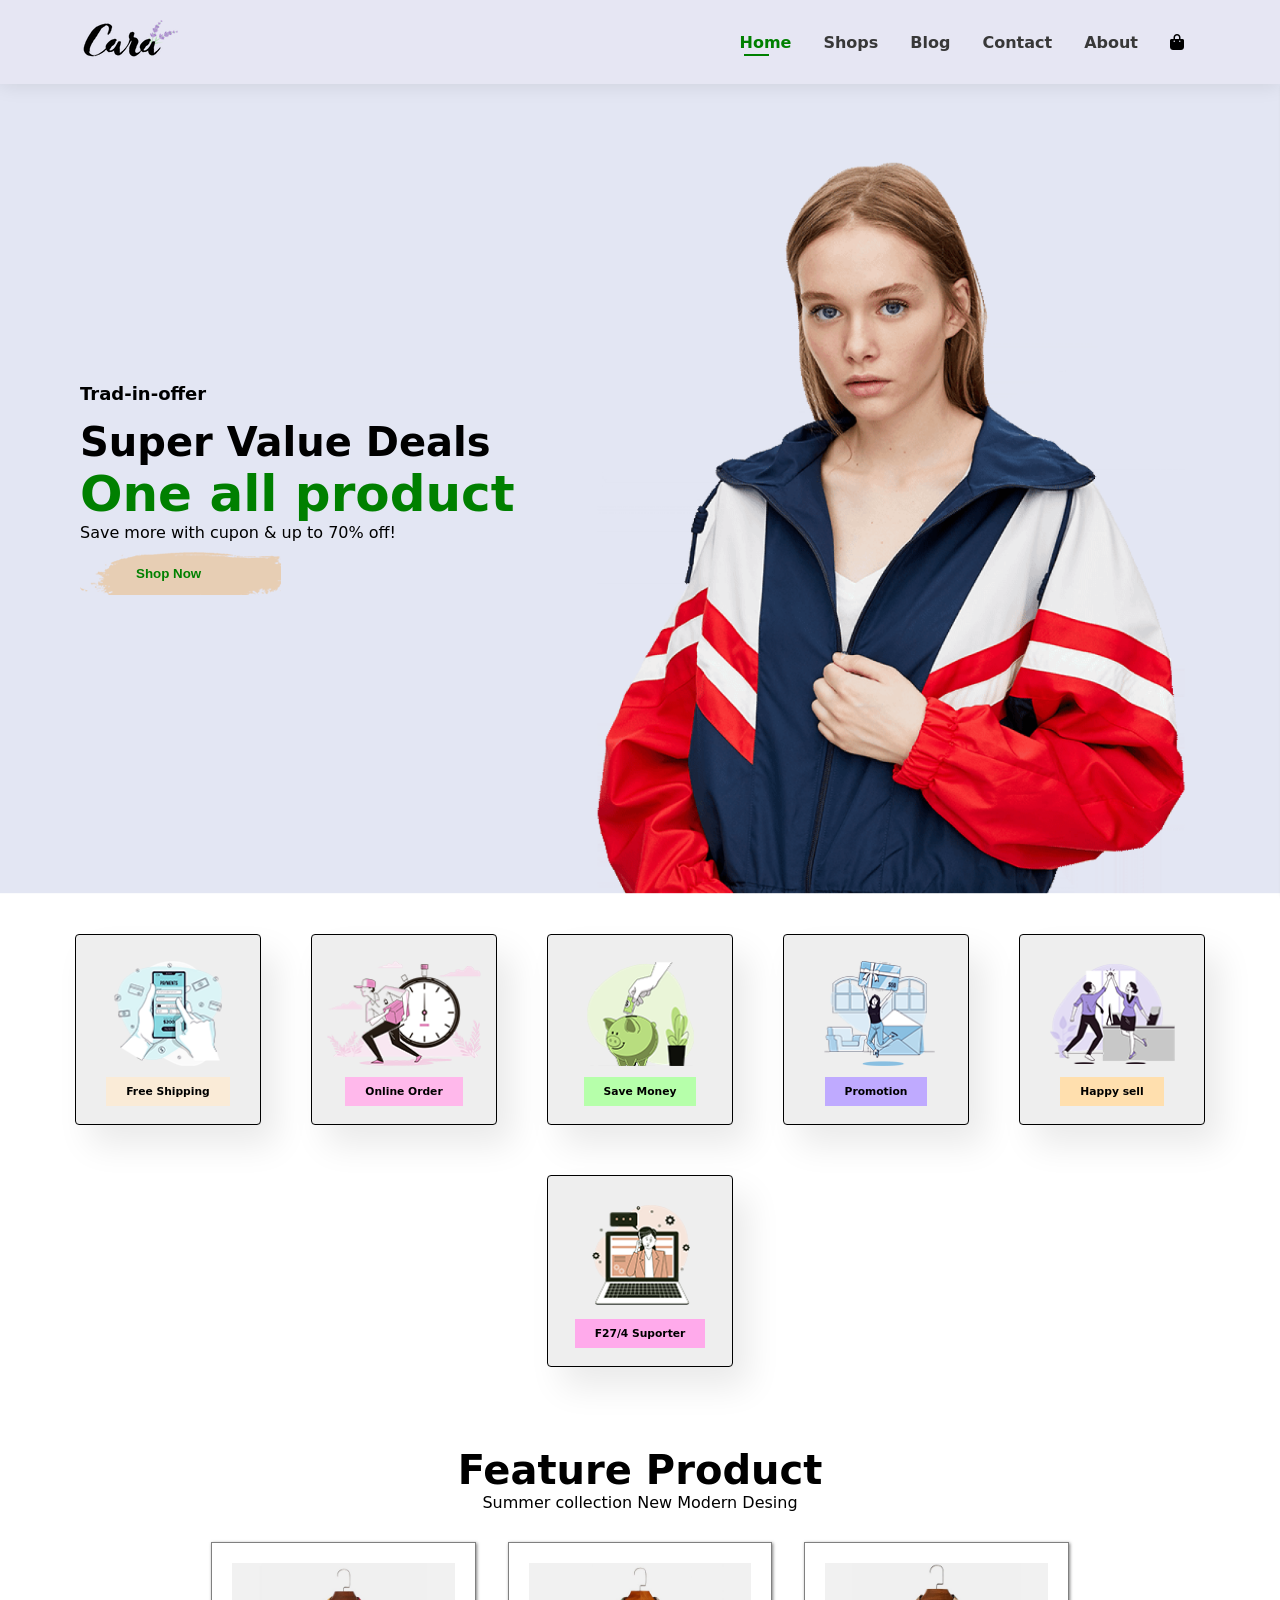
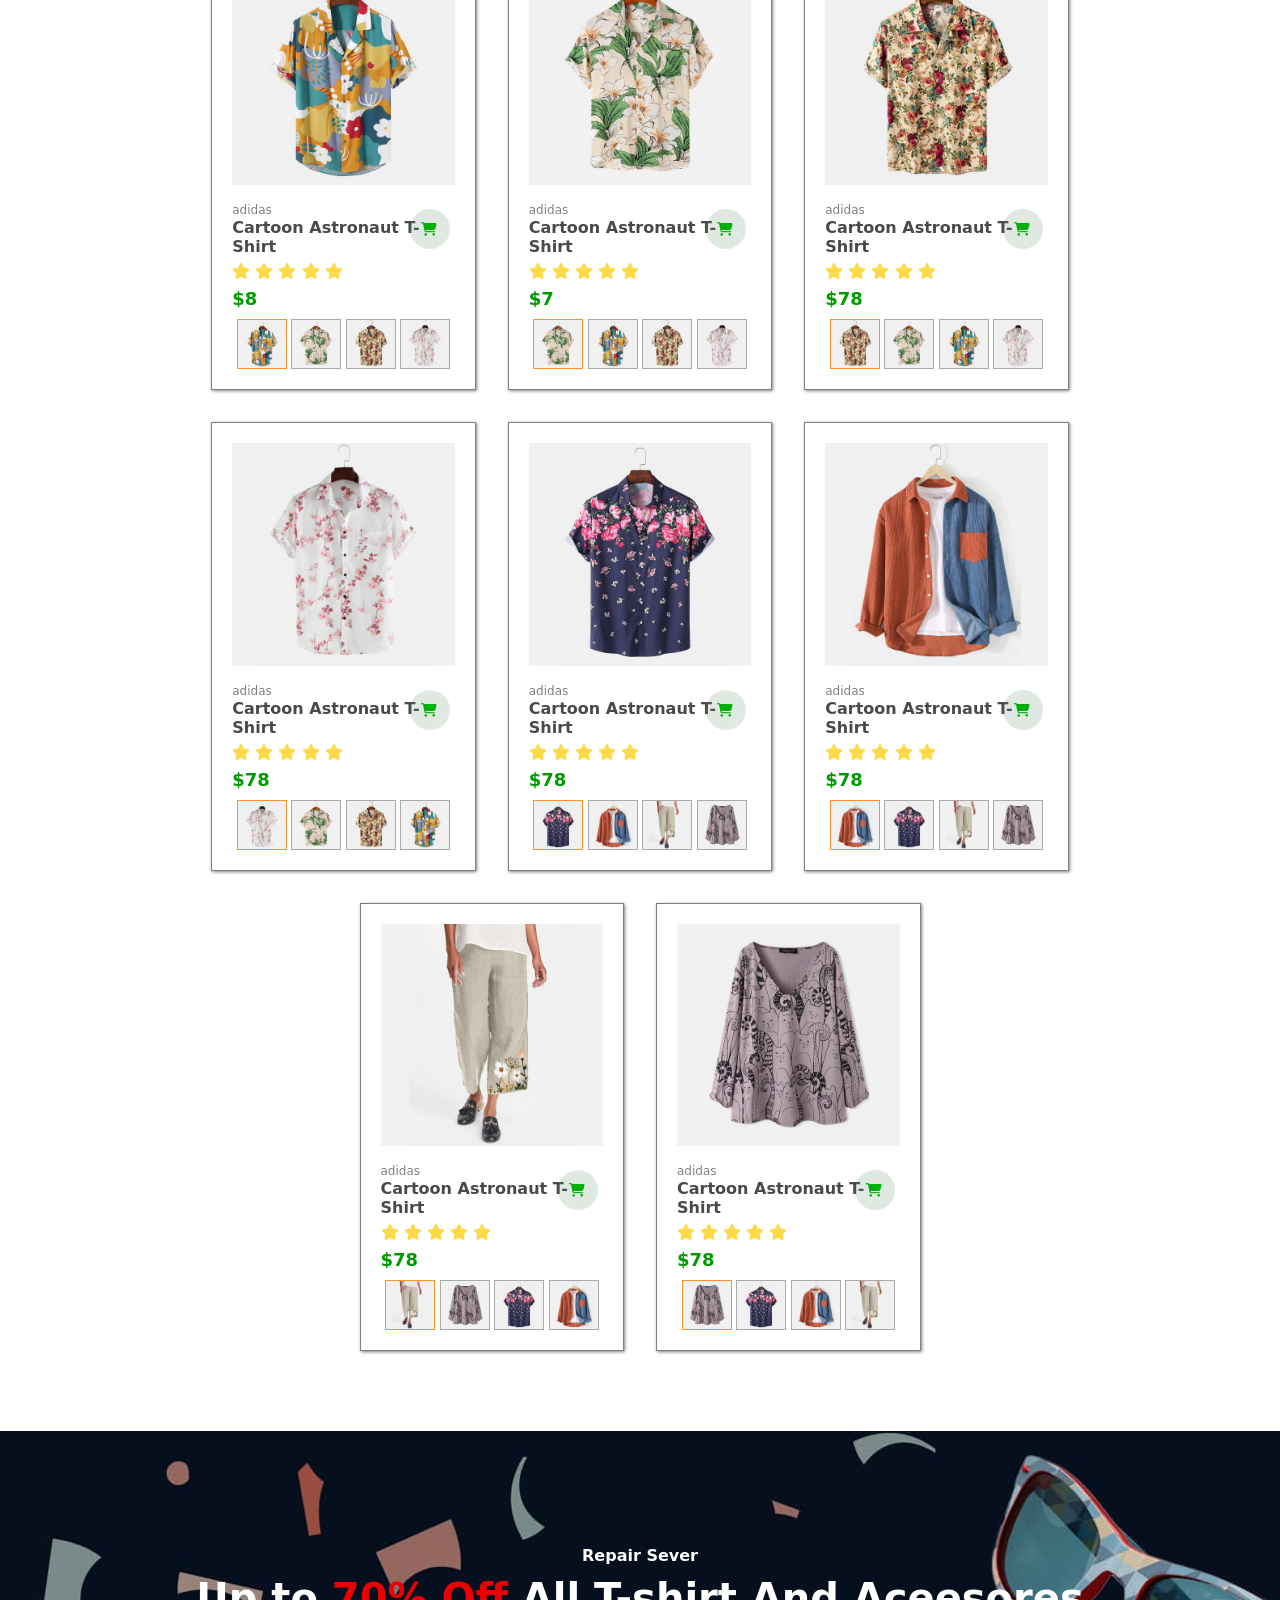
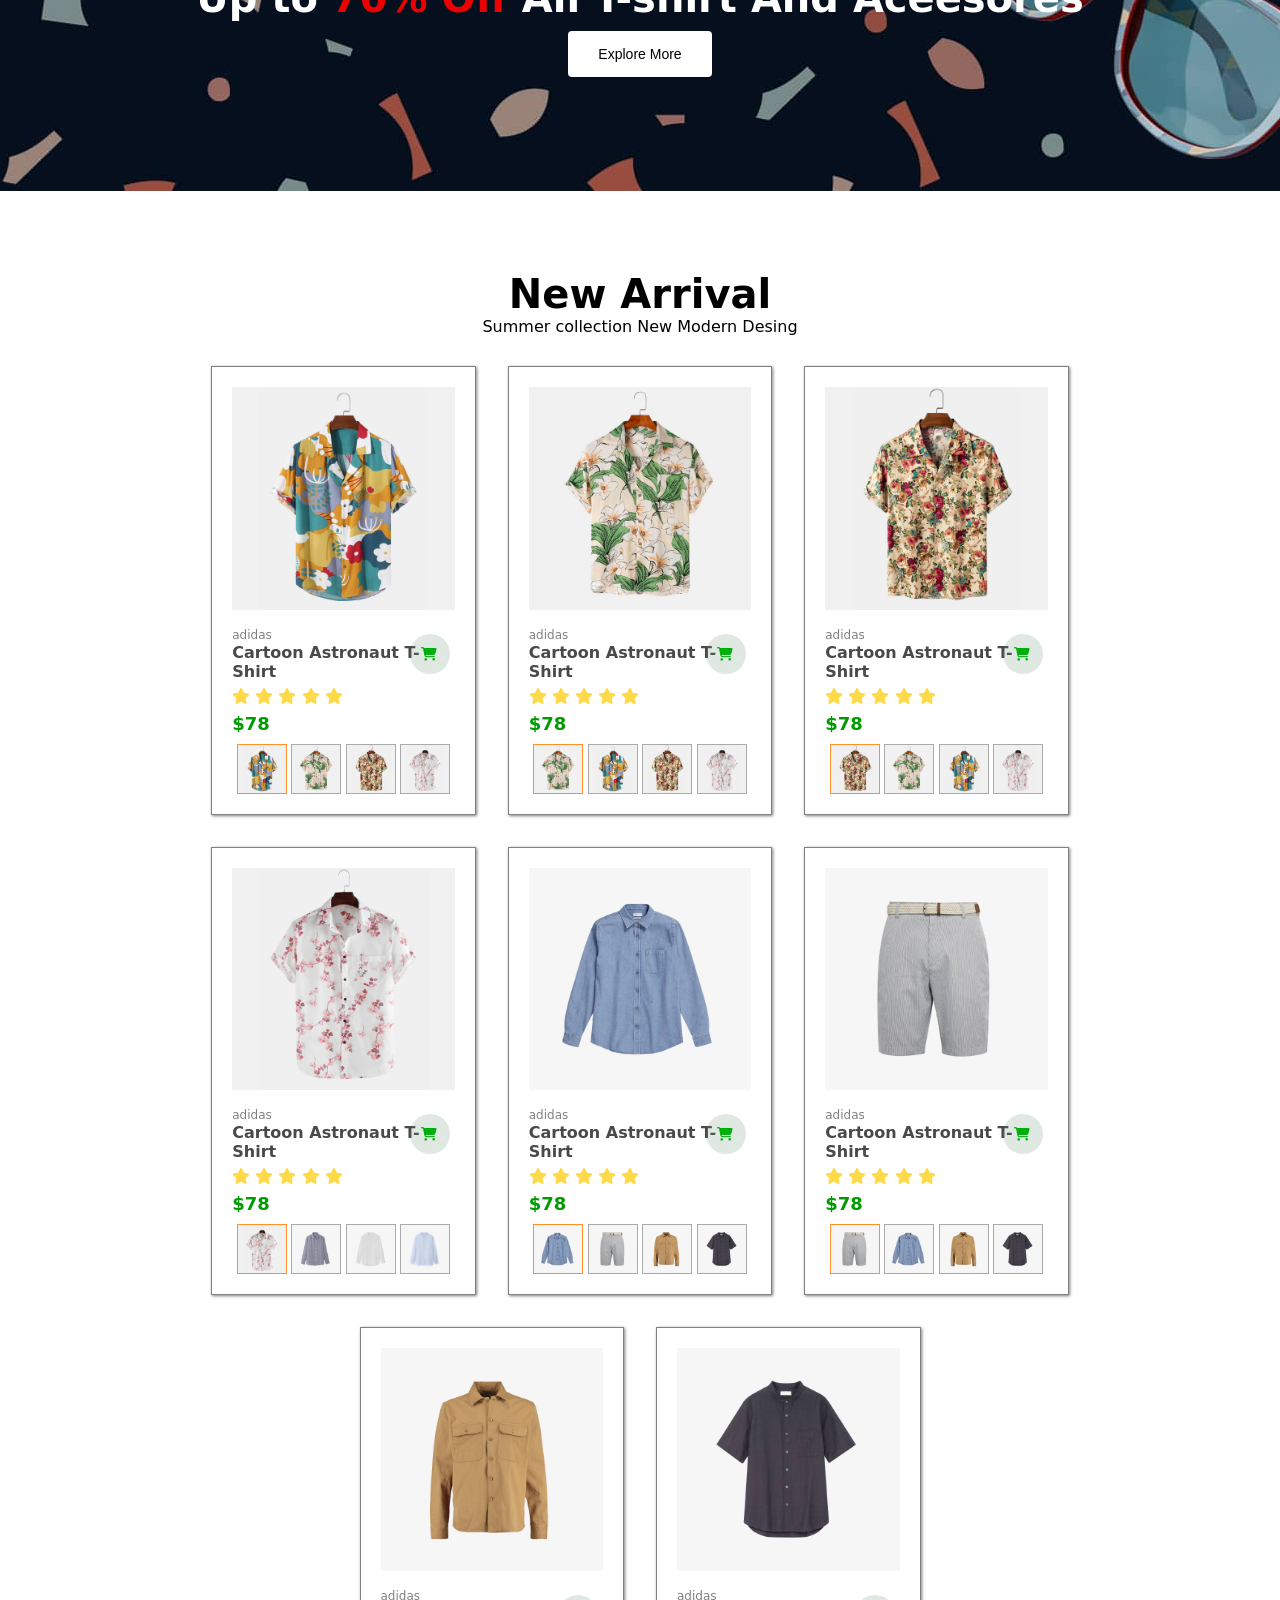
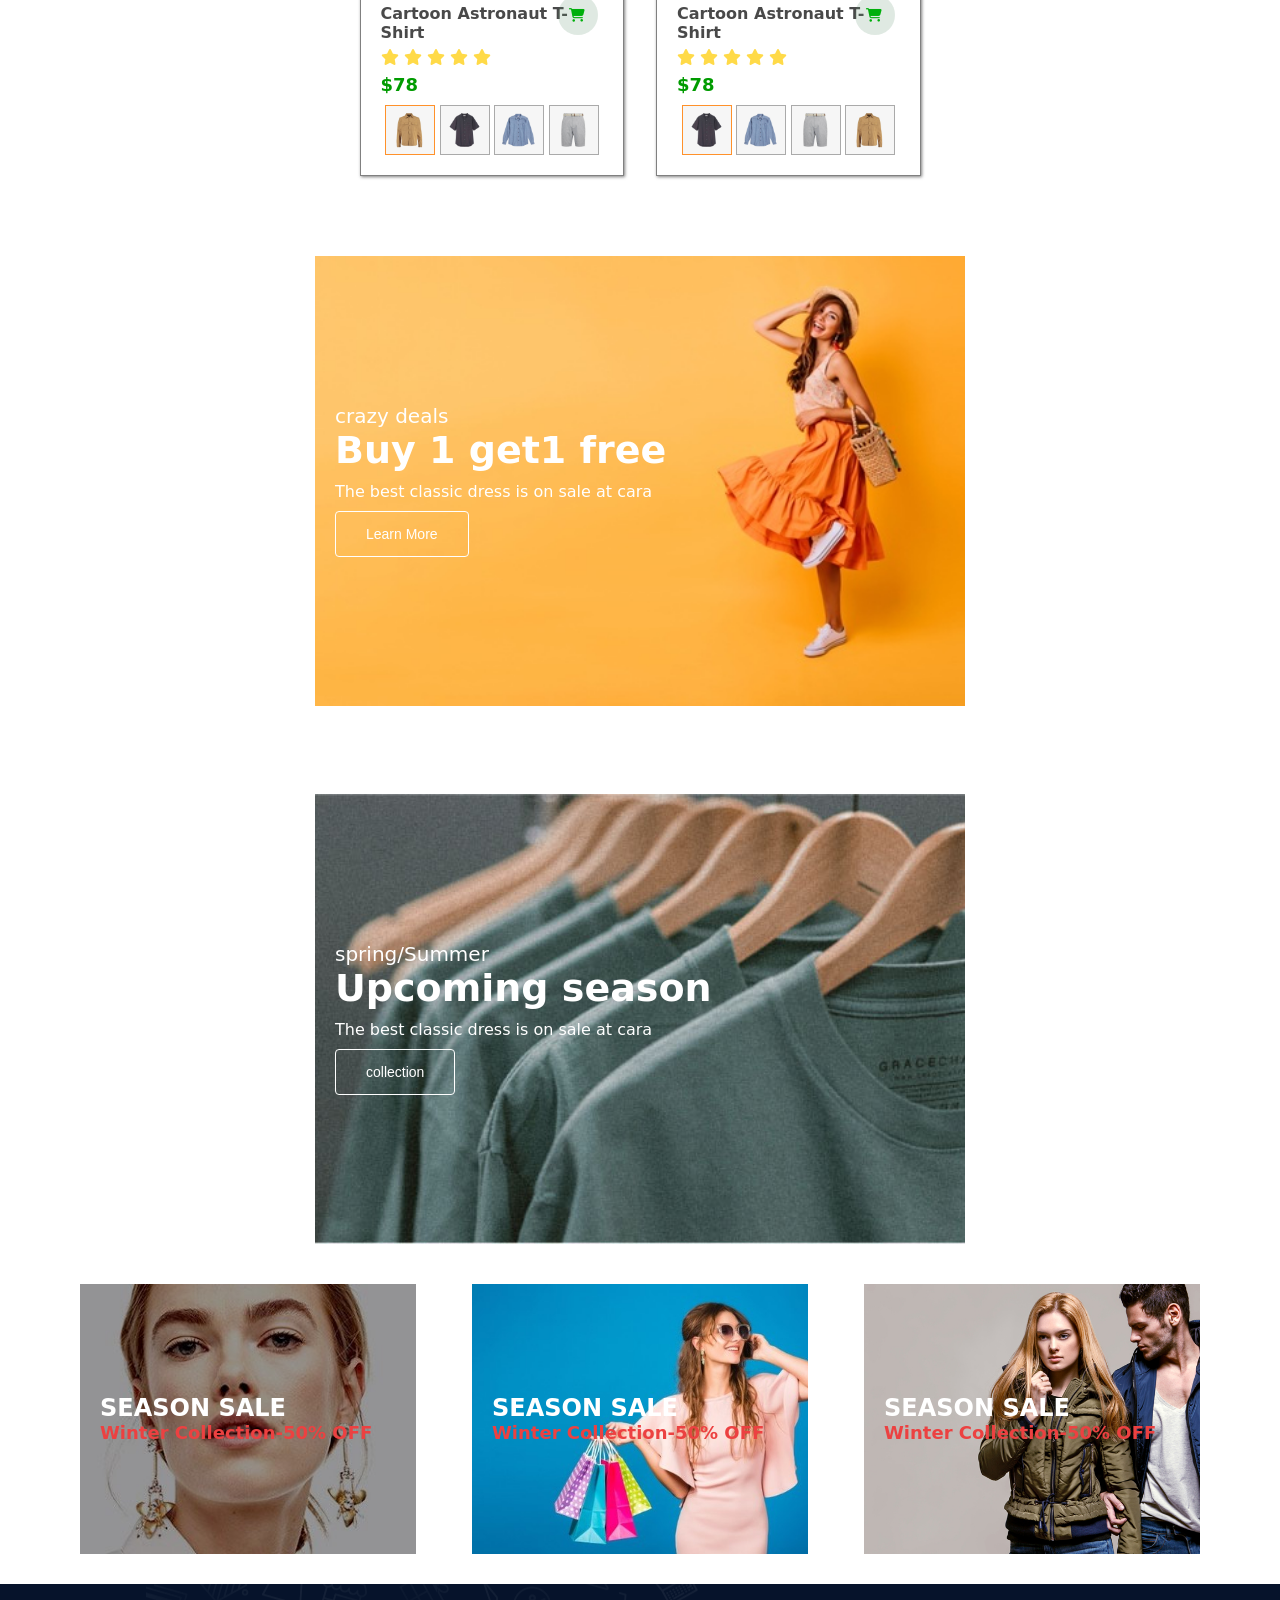
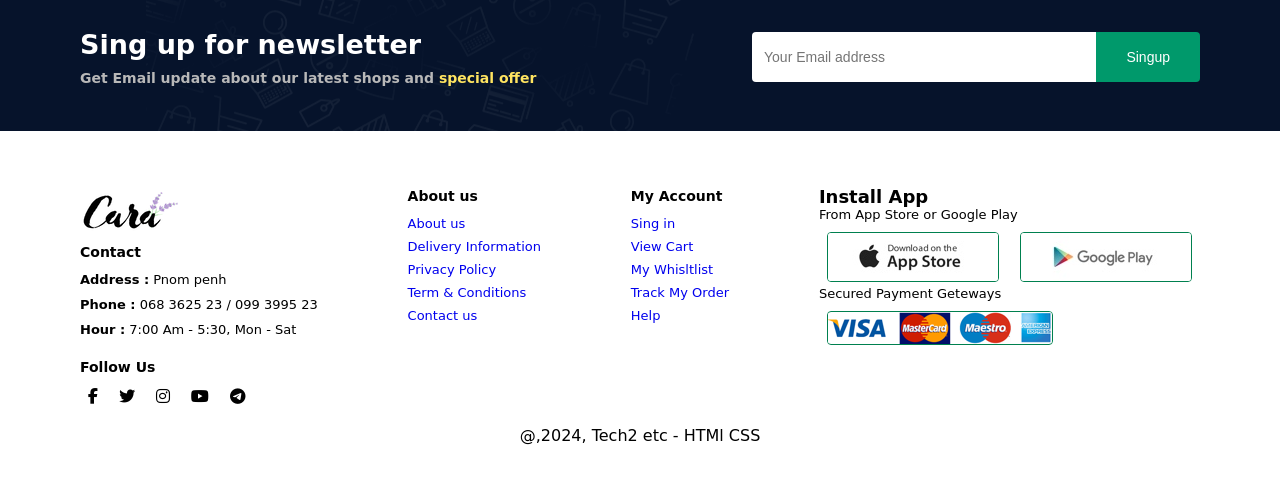
==== Shops/home.html @ ea4529c7 "Add files via upload" ====
<!DOCTYPE html>
<html lang="en">
<head>
    <meta charset="UTF-8">
    <meta name="viewport" content="width=device-width, initial-scale=1.0">
    <title>Document</title>
    <link rel="stylesheet" href="style.css">
    
    <link rel="stylesheet" href="https://cdnjs.cloudflare.com/ajax/libs/font-awesome/6.6.0/css/all.min.css" integrity="sha512-Kc323vGBEqzTmouAECnVceyQqyqdsSiqLQISBL29aUW4U/M7pSPA/gEUZQqv1cwx4OnYxTxve5UMg5GT6L4JJg==" crossorigin="anonymous" referrerpolicy="no-referrer" />
</head>
<body>


  
  <nav class="navbar">
      <div class="logo">
         <a href=""><img src="img/logo.png" alt=""></a>
      </div>
      <ul class="menu">
        <li ><a class="active" href="home.html">Home</a></li>
        <li><a href="Shops.html">Shops</a></li>
        <li><a href="Blog.html">Blog</a></li>
        <li><a href="contact.html">Contact</a></li>
        <li><a href="About.html">About</a></li>
        <li><i class="fa-solid fa-bag-shopping cart_btn"></i>

          <!-- cart-product -->

          <div class="cart-product ">

            <div class="box">
              
            </div>

             

            


             <div class="subtotal">
              <h4>Total Price</h4>
               <p>Quantity :2 </p>
              <span>SubTotal : $20 </span>
            </div>  
          
        
            
            
 
            
           

           
            </div>
          
        </div>

        </li>
        <a href="#" id="close"><i class="fa-solid fa-xmark"></i></a>
     
      </ul>
      <div id="mobile">
        <li id="cart-mobile"><i class="fa-solid fa-bag-shopping "></i></li>
        
       <i id="bar" class="fas fa-outdent"></i>
      </div>
  </nav>    
  <div class="overlay"></div>    

   <section id="hero">
        <h4>Trad-in-offer</h4>
        <h2>Super Value Deals</h2>
        <h1>One all product</h1>
        <p>Save more with cupon & up to 70% off!</p>
        <button class="mg-top-10">Shop Now</button>
   </section>
 
  <section id="feature">
      <div class="fe-box">
        <img src="img/features/f1.png" alt="">
        <h6>Free Shipping</h6>
      </div>
      <div class="fe-box">
        <img src="img/features/f2.png" alt="">
        <h6>Online Order</h6>
      </div>
      <div class="fe-box">
        <img src="img/features/f3.png" alt="">
        <h6>Save Money</h6>
      </div>
      <div class="fe-box">
        <img src="img/features/f4.png" alt="">
        <h6>Promotion</h6>
      </div>
      <div class="fe-box">
        <img src="img/features/f5.png" alt="">
        <h6>Happy sell</h6>
      </div>
      <div class="fe-box">
        <img src="img/features/f6.png" alt="">
        <h6>F27/4 Suporter</h6>
      </div>

  </section>

  <section id="product1">
    <h2>Feature Product</h2>
    <p>Summer collection New Modern Desing</p>
    
    <div class="pro-container">
  
      </div> 
    </div>

  </section>
  

  <!-- <section id="prodetails" class="section-p1">
    <div class="overlay" style="display: none;" >
      <div class="detailbox">
        <div class="single-pro-image">
          <img src="" width="100%" id="MainImg" alt="" />
    
          <div class="img-list">
              <img
                src=""
                class=""
                alt=""
              />

              <img
                src=""
 
                class=""
                alt=""
              />
      
              <img
                src=""
       
                class=""
                alt=""
              />
              <img
                src=""
  
                class=""
                alt=""
              />
          </div>
        </div>
        <div class="single-prodetail">
          <h5>Home / T-shirt</h5>
          <h4 class="pro-type"></h4>
          <h2></h2>
          <select>
            <option>select size</option>
            <option>XL</option>
            <option>XXL</option>
            <option>Small</option>
            <option>Large</option>
          </select>
          <input type="number" value="1" />
          <button class="normal">Ad to card</button>
          <h4>Product Detail</h4>
          <span
            >Lorem ipsum dolor sit amet, consectetur adipisicing elit. Sunt, quasi
            quae ex voluptatem reprehenderit expedita dignissimos accusamus, enim
            velit temporibus itaque et unde officiis hic ullam repellat ratione.
            Corrupti illum, provident nobis explicabo magnam impedit laboriosam ab
            vel tempore, minus voluptas, omnis numquam non ratione ea adipisci
            odio tenetur earum.</span
          >
        </div>

      </div>
    </div>
  </section> -->

 
  <div class="alert-ms">
    <p class="show-message"> </p>

    <img src="img/agree.jpg" alt="">
  </div>

  <section id="banner">
    <h4>Repair Sever</h4>
    <h2>Up to <span>70% Off</span> All T-shirt And Aceesores</h2>
    <button class="normal">Explore More</button>
  </section>

  <section id="product1">
    <h2>New Arrival</h2>
    <p>Summer collection New Modern Desing</p>
    
    <div class="pro-container2">
      <div class="pro">
        <img src="${item.img}" alt="" width="100%" >
      <div class="des">
          <span>${item.brand}</span>
            <h4 class="title">Cartoon Astronaut T-Shirt</h4>
            <div class="star">
              <i class="fas fa-star"></i>
              <i class="fas fa-star"></i>
              <i class="fas fa-star"></i>
              <i class="fas fa-star"></i>
              <i class="fas fa-star"></i>
            </div>
            <h5 class="price">${item.price}</h5>
            <input type="number" class="quantity" value="1" style="display:none">
      </div>
          <div class="img-list">
              ${
                    (item.imgList.forEach((img) => {
                      imgList += `<img src="${img}" alt="" onclick="previewImg(this)">`;
                    }),
                    imgList)
                  }
           </div>
        <i class="fa-solid fa-cart-shopping cart"></i>

</div>
    </div>
  </section>

  <section id="sm-banner">
    <div class="banner-box">
      <h4>crazy deals</h4>
      <h2>Buy 1 get1 free</h2>
      <span>The best classic dress is on sale at cara</span>
      <button class="white">Learn More</button>
    </div>

    <div class="banner-box banner-box2">
      <h4>spring/Summer</h4>
      <h2>Upcoming season</h2>
      <span>The best classic dress is on sale at cara</span>
      <button class="white">collection</button>
    </div>
  </section>

  <section id="banner3">
    <div class="banner-box ">
      <h2>SEASON SALE</h2>
      <h3>Winter Collection-50% OFF </h3>
    </div>
    <div class="banner-box box2">
      <h2>SEASON SALE</h2>
      <h3>Winter Collection-50% OFF </h3>
    </div>
    <div class="banner-box box3">
      <h2>SEASON SALE</h2>
      <h3>Winter Collection-50% OFF </h3>
    </div>
  </section>
  
  <section id="newsletter">
    <!-- <div class="box"> -->
      <div class="newstext">
        <h4>Sing up for newsletter</h4>
        <p>Get Email update about our latest shops and <span>special offer</span></p>
      </div>

      <div class="form">
        <input type="text" placeholder="Your Email address">
        <button class="normal">Singup</button>
      </div>
    <!-- </div> -->
    
  </section>

  <section id="footter">
    <div class="col">
      <img class="mg-top-16" src="img/logo.png"alt="">
      <h4>Contact</h4>
      <p><strong>Address :</strong> Pnom penh</p>
      <p><strong>Phone :</strong> 068 3625 23 / 099 3995 23</p>
      <p><strong>Hour :</strong> 7:00 Am - 5:30, Mon - Sat</p>
       <div class="follow">
        <h4>Follow Us</h4>
        <div class="icon">
          <i class="fab fa-facebook-f"></i>
          <i class="fab fa-twitter"></i>
          <i class="fab fa-instagram"></i>
          <i class="fab fa-youtube"></i>
          <i class="fab fa-telegram"></i>
        </div>
       </div>
    </div>
    <div class="col">
      <h4>About us</h4>
      <a href="#">About us</a>
      <a href="#">Delivery Information</a>
      <a href="#">Privacy Policy</a>
      <a href="#">Term & Conditions</a>
      <a href="#">Contact us</a>
    </div>
    <div class="col">
      <h4>My Account</h4>
      <a href="#">Sing in</a>
      <a href="#">View Cart</a>
      <a href="#">My Whisltlist</a>
      <a href="#">Track My Order</a>
      <a href="#">Help</a>
    </div>
    <div class="install">
      <h4>Install App</h4>
      <p>From App Store or Google Play</p>
      <div class="row">
        <img src="img/pay/app.jpg "  alt="">
        <img src="img/pay/play.jpg" alt="">
      </div>
      <p>Secured Payment Geteways</p>
      <img src="img/pay/pay.png" alt="">
    </div>
    <div class="Copyright">@,2024, Tech2 etc - HTMl CSS</div>
  </section>
  
 <!-- datafeatuer -->
  <script>
    const data = [
      {
        img:"img/products/f1.jpg",
        brand: "adidas",
        price: "$8",
        imgList: [
            "img/products/f1.jpg",
            "img/products/f2.jpg",
            "img/products/f3.jpg",
            "img/products/f4.jpg",
          ],
      },
      {
        img:"img/products/f2.jpg",
        brand: "adidas",
        price: "$7",
        imgList: [
            "img/products/f2.jpg",
            "img/products/f1.jpg",
            "img/products/f3.jpg",
            "img/products/f4.jpg",
          ],
      },
      {
        img:"img/products/f3.jpg",
        brand: "adidas",
        price: "$78",
        imgList: [
            "img/products/f3.jpg",
            "img/products/f2.jpg",
            "img/products/f1.jpg",
            "img/products/f4.jpg",

          ],
      },
      {
        img:"img/products/f4.jpg",
        brand: "adidas",
        price: "$78",
        imgList: [
            "img/products/f4.jpg",
            "img/products/f2.jpg",
            "img/products/f3.jpg",
            "img/products/f1.jpg",
          ],
      },
      {
        img:"img/products/f5.jpg",
        brand: "adidas",
        price: "$78",
        imgList: [
            "img/products/f5.jpg",
            "img/products/f6.jpg",
            "img/products/f7.jpg",
            "img/products/f8.jpg",
          ],
      },
      {
        img:"img/products/f6.jpg",
        brand: "adidas",
        price: "$78",
        imgList: [
            "img/products/f6.jpg",
            "img/products/f5.jpg",
            "img/products/f7.jpg",
            "img/products/f8.jpg",
          ],
      },
      {
        img:"img/products/f7.jpg",
        brand: "adidas",
        price: "$78",
        imgList: [
            "img/products/f7.jpg",
            "img/products/f8.jpg",
            "img/products/f5.jpg",
            "img/products/f6.jpg",

          ],
      },
      {
        img:"img/products/f8.jpg",
        brand: "adidas",
        price: "$78",
        imgList: [
            "img/products/f8.jpg",
            "img/products/f5.jpg",
            "img/products/f6.jpg",
            "img/products/f7.jpg",
          ],
      },

      

    ]
    var text ="";
    data.forEach(function (item){
      let imgList = "";
      text +=`<div class="pro">
                    <img src="${item.img}" alt="" width="100%" >
                  <div class="des">
                      <span>${item.brand}</span>
                        <h4 class="title">Cartoon Astronaut T-Shirt</h4>
                        <div class="star">
                          <i class="fas fa-star"></i>
                          <i class="fas fa-star"></i>
                          <i class="fas fa-star"></i>
                          <i class="fas fa-star"></i>
                          <i class="fas fa-star"></i>
                        </div>
                        <h5 class="price">${item.price}</h5>
                        <input type="number" class="quantity" value="1" style="display:none">
                  </div>
                      <div class="img-list">
                          ${
                                (item.imgList.forEach((img) => {
                                  imgList += `<img src="${img}" alt="" onclick="previewImg(this)">`;
                                }),
                                imgList)
                              }
                       </div>
                    <i class="fa-solid fa-cart-shopping cart"></i>

            </div>`
    })
    document.querySelector(".pro-container").innerHTML = text;
  </script>
   <!-- datanewarival -->
  <script>
    const newarivaldata = [
    {
        img:"img/products/f1.jpg",
        brand: "adidas",
        price: "$78",
        imgList: [
            "img/products/f1.jpg",
            "img/products/f2.jpg",
            "img/products/f3.jpg",
            "img/products/f4.jpg",
          ],
      },
      {
        img:"img/products/f2.jpg",
        brand: "adidas",
        price: "$78",
        imgList: [
            "img/products/f2.jpg",
            "img/products/f1.jpg",
            "img/products/f3.jpg",
            "img/products/f4.jpg",
          ],
      },
      {
        img:"img/products/f3.jpg",
        brand: "adidas",
        price: "$78",
        imgList: [
            "img/products/f3.jpg",
            "img/products/f2.jpg",
            "img/products/f1.jpg",
            "img/products/f4.jpg",

          ],
      },
      {
        img:"img/products/f4.jpg",
        brand: "adidas",
        price: "$78",
        imgList: [
            "img/products/f4.jpg",
            "img/products/n2.jpg",
            "img/products/n3.jpg",
            "img/products/n1.jpg",
          ],
      },
      {
        img:"img/products/n5.jpg",
        brand: "adidas",
        price: "$78",
        imgList: [
            "img/products/n5.jpg",
            "img/products/n6.jpg",
            "img/products/n7.jpg",
            "img/products/n8.jpg",
          ],
      },
      {
        img:"img/products/n6.jpg",
        brand: "adidas",
        price: "$78",
        imgList: [
            "img/products/n6.jpg",
            "img/products/n5.jpg",
            "img/products/n7.jpg",
            "img/products/n8.jpg",
          ],
      },
      {
        img:"img/products/n7.jpg",
        brand: "adidas",
        price: "$78",
        imgList: [
            "img/products/n7.jpg",
            "img/products/n8.jpg",
            "img/products/n5.jpg",
            "img/products/n6.jpg",

          ],
      },
      {
        img:"img/products/n8.jpg",
        brand: "adidas",
        price: "$78",
        imgList: [
            "img/products/n8.jpg",
            "img/products/n5.jpg",
            "img/products/n6.jpg",
            "img/products/n7.jpg",
          ],
      },

      


     
      ]
      var text ="";
   newarivaldata.forEach(function (item){
      let imgList = "";
      text +=`<div class="pro">
        <img src="${item.img}" alt="">
        <div class="des">
          <span>${item.brand}</span>
          <h4 class="title">Cartoon Astronaut T-Shirt</h4>
          <div class="star">
            <i class="fas fa-star"></i>
            <i class="fas fa-star"></i>
            <i class="fas fa-star"></i>
            <i class="fas fa-star"></i>
            <i class="fas fa-star"></i>
          </div>
          <h5 class="price">${item.price}</h5>
        </div>
        <a href="#"><i class="fa-solid fa-cart-shopping cart"></i></a>

         <div class="img-list">
            ${
                  (item.imgList.forEach((img) => {
                    imgList += `<img src="${img}" alt="" onclick="previewImg(this)">`;
                  }),
                  imgList)
                }
          </div>

      </div>`
    })
      document.querySelector(".pro-container2").innerHTML = text;
  </script>
  <!-- <script>
    const boxes =document.querySelectorAll(".pro")
    const overlay =document.querySelector(".overlay")
  

  
  boxes.forEach(function(pro){
    pro.addEventListener("click",function(event){
      overlay.style.display="flex";
      // get Element from box
      const img = pro.querySelector(".pro img").src;
      
      const brand = pro.querySelector(".pro span").innerHTML;
      const price = pro.querySelector(".pro h5").innerHTML;
      const title =pro.querySelector(".pro h4").innerHTML;

      const detailImg=document.querySelector(".single-pro-image img");
      const detailprice=document.querySelector(".single-prodetail h2");
      const detailtitle=document.querySelector(".single-prodetail h4"); 
   

      detailImg.src = img;
      detailprice.innerHTML=price;
      detailtitle.innerHTML=title;


   
     
      
    })
    window.addEventListener("click",function(event){
      if (event.target == overlay)
      overlay.style.display="none"

    })

  })
  </script> -->
  <script src="script.js"></script>
  <script src="script2.js"></script>


</body>
</html>
---- Shops/style.css ----
* {
  margin: 0;
  box-sizing: border-box;
  padding: 0;
}
:root {
  --red--100: red;
  --white--100: white;
  --grey--100: grey;
  --clr--sky: rgb(0, 200, 255);
}

body {
  width: 100%;
  font-family: system-ui, -apple-system, BlinkMacSystemFont, "Segoe UI", Roboto,
    Oxygen, Ubuntu, Cantarell, "Open Sans", "Helvetica Neue", sans-serif;
    position: relative;
    background-color: white;
}
button.normal {
  font-size: 14px;
  font-weight: 600px;
  padding: 15px 30px;
  color: black;
  background-color: #fff;
  border-radius: 4px;
  cursor: pointer;
  outline: none;
  border: none;
  transition: 0.2s;
}
button.white {
  font-size: 14px;
  font-weight: 600px;
  padding: 14px 30px;
  color: rgb(255, 255, 255);
  background-color: #ffffff00;
  border-radius: 4px;
  cursor: pointer;
  outline: none;
  border: 1px solid rgb(255, 255, 255);
  transition: 0.2s;
}
h1 {
  font-size: 50px;
}
h2 {
  font-size: 40px;
}
h3 {
  font-size: 20px;
}
h4 {
  font-size: 18px;
}
.txt {
  font: 16px;
}
.txt-big {
  font-size: 18px;
}
.txt-small {
  font-size: 14px;
}
.mg-8 {
  margin: 8px;
}
.mg-10 {
  margin: 12px;
}
.mg-16 {
  margin: 16px;
}
.mg-top-10 {
  margin-top: 10px;
}
.mg-top-16 {
  margin-top: 16px;
}
ul {
  list-style-type: none;
}
li {
  text-decoration: none;
}
.section-p1 {
  padding: 0 80px;
}
/*navbar  */
.navbar {
  display: flex;
  background-color: rgb(230, 230, 243);
  box-shadow: 0px 0px 20px rgba(0, 0, 0, 0.11);
  justify-content: center;
  align-items: center;
  padding: 20px 80px;
  z-index: 1000;
  position: sticky;
  top: 0;
  left: 0;
}
.logo {
  width: 100%;
  height: 100%;
}
.logo > img {
  width: 40px;
  height: 40px;
}
ul.menu {
  display: flex;
  align-items: center;
  justify-content: center;
}
ul.menu li {
  list-style: none;
  padding: 0 16px;
  position: relative;
}
ul.menu a {
  text-decoration: none;
  color: rgb(56, 56, 56);
  font-size: 16px;
  font-weight: 600;
  transition: 0.3s ease;
}
ul.menu li a:hover,
ul.menu li a.active {
  color: green;
}
ul.menu li a.active::after,
ul.menu li a:hover::after {
  content: "";
  background-color: green;
  width: 30%;
  height: 2px;
  bottom: -4px;
  left: 20px;
  position: absolute;
}
#menu-btn {
  display: none;
}

/* home page */
#hero {
  background-image: url(hero4.png);
  background-size: cover;
  width: 100%;
  height: 90vh;
  background-position: top 30% right 0;
  padding: 0 80px;
  display: flex;
  flex-direction: column;
  align-items: flex-start;
  justify-content: center;
}
#hero h4 {
  padding-bottom: 15px;
}
#hero h1 {
  color: green;
}
#hero button {
  background-image: url(img/button.png);
  background-color: transparent;
  border: none;
  padding: 14px 80px 14px 56px;
  background-repeat: no-repeat;
  color: green;
  cursor: pointer;
  font-weight: 700;
}

#feature {
  display: flex;
  justify-content: center;
  align-items: center;
  gap: 50px;
  flex-wrap: wrap;
  padding: 40px 50px;
}
#feature .fe-box {
  width: 186px;
  text-align: center;
  padding: 25px 15px;
  box-shadow: 15px 20px 34px rgba(0, 0, 0, 0.088);
  background-color: rgb(238, 238, 238);
  border: 1px solid;
  border-radius: 4px;
}
#feature .fe-box:hover {
  box-shadow: 15px 20px 54px rgba(0, 0, 0, 0.217);
}
#feature .fe-box img {
  width: 100%;
  margin-bottom: 10px;
}
#feature .fe-box h6 {
  display: inline;
  background-color: antiquewhite;
  padding: 8px 20px;
  cursor: pointer;
}
#feature .fe-box:nth-child(2) h6 {
  background-color: rgb(255, 184, 235);
}
#feature .fe-box:nth-child(3) h6 {
  background-color: rgb(182, 255, 170);
}
#feature .fe-box:nth-child(4) h6 {
  background-color: rgb(191, 170, 255);
}
#feature .fe-box:nth-child(5) h6 {
  background-color: rgb(255, 223, 174);
}
#feature .fe-box:nth-child(6) h6 {
  background-color: rgb(255, 170, 235);
}

#product1 .pro-container,
.pro-container2  {
  display: flex;
  flex-wrap: wrap;
  justify-content: center;
  align-items: center;
  gap: 32px;
  margin-top: 30px;
}
.pro-container2  img{
  width: 100%;
}
#product1 {
  text-align: center;
  padding: 40px 65px;
}
#product1 .pro {
  width: 23%;
  min-width: 200px;
  padding: 20px ;
  border: 1px solid grey;

  cursor: pointer;
  box-shadow: 1px 1px 3px #7f7f7f;
 
  transition: 0.2s ease;
  position: relative;
}
#product1 .pro:hover {
  box-shadow: 10px 10px 50px rgba(0, 0, 0, 0.17);
}

#product1 .pro .des {
  text-align: start;
  padding: 10px 0;
}
#product1 .pro .des span {
  color: grey;
  font-size: 12px;
}
#product1 .pro .des h4 {
  color: rgb(73, 73, 73);
  font-size: 16px;
}
#product1 .pro .des i {
  padding-top: 7px;
  color: rgb(255, 218, 72);
}
#product1 .pro .des h5 {
  color: rgb(0, 155, 0);
  font-size: 18px;
  font-weight: 700;
  padding-top: 7px;
}
#product1 .pro .cart {
  padding: 13px 2px 12px 0px;
  font-size: 14px;
  width: 40px;
  height: 40px;
  line-height: 1;
  background-color: rgba(97, 147, 115, 0.205);
  border-radius: 50px;
  color: rgb(0, 175, 12);
  position: absolute;
  bottom: 140px;
  right: 25px;
}
#banner {
  text-align: center;
  margin: 40px 0 40px;
  display: flex;
  flex-direction: column;
  justify-content: center;
  align-items: center;
  background-image: url("img/banner/b2.jpg");
  width: 100%;
  height: 40vh;
  background-size: cover;
  background-position: center;
}
#banner h4 {
  color: #fff;
  font-size: 16px;
}
#banner h2 {
  color: #fff;
  padding: 10px 0;
}
#banner span {
  color: rgb(233, 2, 2);
}
#banner .normal:hover {
  background-color: rgb(0, 157, 107);
  color: #fff;
}
#sm-banner {
  padding: 0px 40px;
  display: flex;
  justify-content: center;
  gap: 48px;
  flex-wrap: wrap;
}
#sm-banner .banner-box {
  text-align: center;
  margin-top: 40px;
  display: flex;
  flex-direction: column;
  justify-content: center;
  align-items: flex-start;
  background-image: url("img/banner/b17.jpg");
  min-width: 650px;
  height: 50vh;
  background-size: cover;
  background-position: center;
  padding: 20px;
}
#sm-banner .banner-box2 {
  background-image: url("img/banner/b10.jpg");
}

#sm-banner .banner-box h4 {
  color: #fff;
  font-size: 20px;
  font-weight: 300;
}
#sm-banner .banner-box h2 {
  color: #fff;
  font-size: 38px;
  font-weight: 700;
}
#sm-banner .banner-box span {
  color: #fff;
  font-size: 16px;
  font-weight: 500;
  padding: 10px 0;
}
#sm-banner .banner-box:hover button {
  background-color: rgb(0, 157, 107);
}

#banner3 {
  margin-top: 40px;
  padding: 0 80px;
  display: flex;
  justify-content: space-between;
  align-items: flex-start;
  flex-wrap: wrap;
}
#banner3 .banner-box {
  text-align: center;
  display: flex;
  flex-direction: column;
  justify-content: center;
  align-items: flex-start;
  background-image: url("img/banner/b7.jpg");
  min-width: 30%;
  height: 30vh;
  background-size: cover;
  background-position: center;
  padding: 20px;
  margin-bottom: 30px;
}
#banner3 .box2 {
  background-image: url("img/banner/b18.jpg");
}
#banner3 .box3 {
  background-image: url("img/banner/b4.jpg");
}
#banner3 .banner-box h2 {
  color: #fff;
  font-size: 24px;
  font-weight: 700;
}
#banner3 .banner-box h3 {
  color: #ec4141;
  font-size: 18px;
  font-weight: 700;
}

#newsletter {
  padding: 45px 80px;
  display: flex;
  gap: 30px;
  justify-content: space-between;
  align-items: center;
  background-image: url("/img/banner/b14.png");
  background-repeat: no-repeat;
  background-position: 20% 30%;
  background-color: rgb(6, 19, 43);
  flex-wrap: wrap;
}
/* #newsletter .box{
  width: 100%;
  display: flex;
  justify-content: space-between;
  align-items: center;
} */
#newsletter h4 {
  color: #fff;
  font-size: 27px;
  font-weight: 700;
}

#newsletter p {
  color: #b8b8b8;
  font-size: 14px;
  font-weight: 600;
  padding-top: 10px;
}
#newsletter p span {
  color: #ffe460;
}
#newsletter .form {
  width: 40%;
  display: flex;
}
#newsletter input {
  width: 100%;
  height: 50px;
  padding: 12px;
  outline: none;
  border: 1px transparent;
  font-size: 14px;
  border-radius: 4px;
  border-top-right-radius: 0;
  border-bottom-right-radius: 0;
}
#newsletter button {
  background-color: rgb(0, 153, 107);
  color: #fff;
  border-top-left-radius: 0;
  border-bottom-left-radius: 0;
}

#footter {
  padding: 45px 80px;
  gap: 0 30px;
  display: flex;
  justify-content: space-between;
  align-items: flex-start;
  flex-wrap: wrap;
}
#footter .col {
  display: flex;
  flex-direction: column;
  align-items: flex-start;
  margin-bottom: 20px;
}
#footter .col h4 {
  margin: 12px 0;
  font-size: 14px;
}
#footter p {
  font-size: 13px;
  margin: 0 0 10px 0;
}
#footter a {
  font-size: 13px;
  margin: 0 0 8px 0;
  text-decoration: none;
}
#footter .follow i {
  padding: 0px 8px;
}
#footter .install {
  margin: 10px 0;
}
#footter .install img {
  border: 1px solid rgb(0, 128, 79);
  border-radius: 4px;
  margin: 0 8px;
}
.Copyright {
  width: 100%;
  text-align: center;
}
#close {
  display: none;
}
#mobile {
  display: none;
  justify-content: center;
  align-items: center;
  gap: 15px;
  z-index: 1000;
}
#mobile li {
  display: inline-block;
  margin-bottom: 2px;
  color: rgb(35, 40, 71);
  z-index: 1000;
}
#mobile i {
  font-size: 22px;
}
/* media query */

@media (max-width: 768px) {
  ul.menu {
    display: flex;
    flex-direction: column;
    align-items: flex-start;
    justify-content: flex-start;
    position: fixed;
    top: 0;
    right: -300px;
    height: 100vh;
    width: 300px;
    background-color: #ededed;
    box-shadow: 0px 40px 60px solid rgba(0, 0, 0, 0.3);
    padding: 80px 0 0 10px;
    transition: 0.3s ease;
  }
  ul.menu.active {
    right: 0px;
  }
  ul.menu li {
    margin-bottom: 25px;
  }
  #mobile {
    display: flex;
  }
  #close {
    display: block;
    position: absolute;
    top: 30px;
    left: 30px;
    font-size: 22px;
  }
  #close:hover {
    color: #878787;
  }
  #fa-bag {
    display: none;
  }
  #hero {
    height: 70vh;
    background-position: top 30% right 30%;
    padding: 0 40px;
  }
  #feature {
    display: flex;
    justify-content: center;
    align-items: center;
    gap: 30px;
    flex-wrap: wrap;
    padding: 40px 50px;
  }
  #product1 {
    text-align: center;
    padding: 0 60px;
  }
  #product1 .pro-container {
    display: flex;
    flex-wrap: wrap;
    justify-content: center;
    align-items: center;
    gap: 32px 40px;
  }
  #banner {
    width: 100%;
    height: 28vh;
    padding: 40px;
  }

  #banner h2 {
    color: #fff;
    padding: 10px 0;
    font-size: 22px;
  }
  #banner .normal {
    padding: 14px 18px;
  }
  #sm-banner {
    padding: 30px 40px 0;
    display: flex;
    justify-content: center;
    gap: 20px;
    flex-wrap: wrap;
  }
  #sm-banner .banner-box {
    min-width: 100%;
    height: 50vh;
    background-size: cover;
    background-position: center;
    padding: 20px;
  }
  #banner3 .box2 {
    background-image: url("img/banner/b18.jpg");
  }

  #banner3 {
    gap: 20px;
    padding: 0 40px;
  }
  #banner3 .banner-box {
    margin-top: 0px;
    width: 28%;
  }
  #newsletter {
    padding: 45px;
    display: flex;
  }
  #newsletter {
    padding: 45px;
    display: flex;
  }
  #newsletter .form {
    width: 70%;
  }

  
}


@media (max-width: 568px) {
  .navbar {
    padding: 10px 20px;
  }
  ul.menu {
    right: -300px;
    width: 300px;
    font-size: 14px;
    padding: 55px 0 0 10px;
  }
  /* ul.menu li a{
    font-size: 14px;
   
  } */
  ul.menu.active {
    right: 0px;
  } 
  #mobile.active {
    display: none;
  }
  #mobile {
    display: flex;
  }
 
  #mobile i {
    font-size: 18px;
  }
  .logo {
    width: 100%;
    height: 50%;
    font-size: 2px;
  }
  #close {
    display: block;
    position: absolute;
    top: 20px;
    left: 30px;
    font-size: 18px;
    border-bottom: 1px solid gray;
  }
  #close:hover {
    color: #878787;
  }
  #fa-bag {
    display: none;
  }
  #hero {
    height: 60vh;
    background-position: top 20% right 45%;
    padding: 0 20px;
  }
  h2 {
    font-size: 28px;
  }
  h1 {
    font-size: 38px;
  }
  #feature {
    display: flex;
    justify-content: center;
    align-items: center;
    flex-wrap: wrap;
    padding: 20px;
    gap: 14px;
  }
  #feature .fe-box {
    width: 160px;
  }
  #product1 {
    text-align: center;
    padding: 35px;
  }
  #product1 .pro {
    width: 100%;
  }
  #banner {
    width: 100%;
    height: 20vh;
    padding: 4px;
  }

  #banner h2 {
    color: #fff;
    padding: 10px 0;
    font-size: 18px;
  }
  #banner .normal {
    padding: 10px;
    font-size: 12px;
    border-radius: 2px;
  }
  #sm-banner {
    padding: 0 20px;
    display: flex;
    justify-content: center;
    gap: 0px;
    flex-wrap: wrap;
  }
  #sm-banner .banner-box {
    margin-top: 20px;
    min-width: 100%;
    height: 50vh;
    padding: 20px;
  }

  #banner3 .box2 {
    text-align: start;
    background-image: url("img/banner/b18.jpg");
  }
  #sm-banner .banner-box h2 {
    color: #fff;
    font-size: 38px;
    font-weight: 700;
    text-align: start;
  }

  #banner3 {
    gap: 20px;
    margin-top: 0px;
    padding: 20px;
    display: flex;
    justify-content: space-between;
    align-items: flex-start;
    flex-wrap: wrap;
  }
  #banner3 .banner-box {
    margin-top: 0px;
    width: 100%;
    margin-bottom: 0px;
  }

  #newsletter {
    padding: 45px;
    display: flex;
  }
  #newsletter {
    padding: 30px;
    display: flex;
  }
  #newsletter .form {
    width: 100%;
  }
  #footter {
    padding: 30px;
    gap: 0px;
    display: flex;
    justify-content: space-between;
    align-items: flex-start;
    flex-wrap: wrap;
  }
  .Copyright {
    text-align: start;
  }
  #footter .install img {
    border: 1px solid rgb(0, 128, 79);
    border-radius: 4px;
    margin-top: 10px;
    width: 100px;
    height: 100%;
    object-fit: cover;
  }
}
/* home-page */

.section-p1{
  padding: 45px 80px;
}
#page-header{ 
  background-image:url("img/banner/b1.jpg");
  width: 100%;
  height: 40vh;
  background-size: cover;
  display: flex;
  justify-content: center;
  text-align: center;
  flex-direction: column;
  color: #ffffff;  
  padding: 14px;
}

#pagination  {
text-align: center;
}
#pagination  a{
  text-decoration: none;
  background-color: rgb(24, 180, 130);
  padding: 10px  15px;
  border-radius: 4px;
  color: white;
  font-weight: 600;
}
#pagination  a i{
  font-size: 16px;
  font-weight: 600;
}
/* prodetails */
.overlay{
  display:flex ;
  justify-content: center;
  position: fixed;
  top: 0;
  left: 0;
  width: 100%;
  height: 100vh;
  z-index: 2222;
  background-color: #14141431;
}
.detailbox{
  margin-top: 80px;
  width: 70%;
  height: 80vh;
  display: flex;
  justify-content: center;
  align-items: center;
  background-color: rgb(255, 255, 255);
  box-shadow: 10px 10px 30px rgba(0, 0, 0, 0.191);
  font-size: 14px;
  border: 2px solid rgb(154, 154, 154);
  border-radius: 10px ;


}
#prodetails .single-pro-image{
  width: 40%;
  margin-right: 50px;
}
.img-list{
  margin: 0px ;
  display: flex;
  justify-content: space-evenly;
  flex-wrap: wrap;
  gap: 0px;
}
.img-list img {
 width: 50px;
 height: 50px;
 object-fit: cover;
 border-radius: 0;
 border: 1px solid rgba(90, 90, 90, 0.514);
}
.img-list img.active{
 border: 1px solid rgb(255, 145, 43);
}

 #prodetails .single-prodetail{
  width: 50%;
  margin-top: 30px;
 }
 #prodetails .single-prodetail h4{
  padding:30px 0 20px 0 ;
  font-size: 22px;
 }
 #prodetails .single-prodetail h2{
 font-size: 26px;
 margin: 0 0 10px 0;
 }
 #prodetails .single-prodetail select{
  display: block;
  padding: 5px 10px;
  margin-bottom: 10px;
  outline: none;
}
#prodetails .single-prodetail input{
  width: 50px;
  height: 47px;
  padding-left: 10px;
  margin-right: 10px;
  font: 16px;
}
#prodetails .single-prodetail input:focus{
  outline: none;
}

#prodetails .single-prodetail button{
  background-color:  rgb(24, 180, 130);
  color: white;
}
#prodetails .single-prodetail span{
  line-height: 25px;
}
@media screen and (max-width:568px) {
  #prodetails {
    display: flex;
    flex-direction: column;
}
.section-p1 {
  padding: 30px;
}
#prodetails .single-pro-image {
  width: 100%;
  margin-right: 0;
}
#prodetails .single-prodetail {
  width: 100%;
  margin-top: 20px;
}
#prodetails .single-prodetail h4 {
  padding: 20px 0 20px 0;
  font-size: 22px;
}


}

/* blog */
#page-header.blog-header{
  background-image: url("img/banner/b19.jpg");
}
#blog{
  display: flex;
  flex-direction: column;
  padding: 150px 150px 0 150px;
  
}
#blog .blog-box{
  display: flex;
  width: 100%;
  flex-direction: row;
  position: relative;
  margin-bottom: 100px;
}
#blog .blog-img{
  width: 50%;
  margin-right: 40px;
}
#blog img{
  width:100%;
  height: 300px;
  object-fit: cover;
}
#blog .blog-detail{
  display: flex;
  flex-direction: column;
  justify-content: center;
  align-items: flex-start;
  width: 50%;
}
#blog .blog-detail h4{
  font-size: 24px;
  font-weight: 600;
}
#blog .blog-detail p{
   margin: 16px 0;  
   color: #61a673;
}
#blog .blog-detail a{
  text-decoration: none;
  font-size:12px ;
  color: black;
  font-weight: 700;
  position: relative;
  transition: 0.2s all ease;
}
#blog .blog-detail a::after{
  content: "";
  width: 50px;
  height: 1px;
  background-color: rgb(0, 0, 0);
  position: absolute;
  top: 7px;
  height: -60px;
  margin-left: 6px;
}
#blog .blog-detail :hover{
  color: #63876d;
}
#blog .blog-detail a:hover::after{
  background-color: #689173;
}
#blog .blog-box h1{
  position: absolute;
  top: -70px;
  left: 0px;
  font-size: 70px;
  color: #a7a7a7;
  font-weight: 700px;
  z-index: -9;
}

@media screen and (max-width:568px) {
  /* /blog */
#blog{
  margin-top: 40px;
  padding: 30px;
  
}
#blog .blog-box {
  display: flex;
  width: 100%;
  flex-direction: column;
  align-items: flex-start;
  margin-bottom: 100px;
}
#blog .blog-img {
  width: 100%;
  margin-right: 0px;
  margin-bottom: 20px;
}
#blog .blog-detail {
  
  width: 100%;
}
}
/* about-page */
#page-header.about-header{
  background-image:url("img/about/banner.png");

}
#about-head{
  display: flex;
  align-items: center;
  column-gap: 50px;
}
#about-head img{
  width: 50%;
  height: auto;

}
marquee{
  background-color: #ccc;
}

#about-app h1{
  text-align: center;
  margin-bottom: 20px;
}
#about-app .video{
  width: 70%;
  height: 100%;
  margin: auto;
  
}
#about-app .video video{
  width: 100%;
  height: 100%;
  border-radius: 20px;
}
@media screen and (max-width:568px){
  #about-head {
   flex-direction: column;
}
#about-head img {
  width: 100%;
  
}
#about-app .video {
  width: 100%;
  height: 100%;
  margin: auto;
}
}
/* contact */

#contact-details {
  display: flex;
  align-items: center;
  justify-content: space-between;
}

#contact-details .details{
  width: 40%;
}
#contact-details .details h2,
#form-details form h2 {
  font-size: 26px;
  line-height: 35px;
  padding: 20px 0;
}
#contact-details .details h3{
  font-size: 16px;
  padding-bottom: 15px;
}
#contact-details .details li{
  list-style-type: none;
  display: flex;
  padding: 10px 0;
}
#contact-details .details li i {
  font-size: 14px;
  padding: 2px 22px 0 0;
}
#contact-details .details li p {
  margin: 0;
  font-size: 14px;
}
#contact-details .map{
  width:55% ;
  height: 400px;
}
#contact-details .map iframe {
  width: 100%;
  height: 100%;
}

/* formdetail */

#form-details{
  display: flex;
  justify-content: space-between;
  margin: 30px;
  padding: 80px;
  border: 1px solid #d2d2d2;
}



#form-details form{
  width: 65%;
  display: flex;
  align-items: flex-start;
  flex-direction: column;
}
#form-details input , 
#form-details form textarea{
  width: 100%;
  padding: 12px 15px;
  margin-bottom:20px ;
  outline: none;
}
#form-details form button{
  background-color:  rgb(24, 180, 130);
  color: white;
}
#form-details  .people div{
  padding-bottom: 25px;
  display: flex;
  align-items: flex-end;
}
#form-details  .people div img{
  width: 65px;
  height: 65px;
  object-fit: cover;
  margin-right: 15px;
}
#form-details  .people div p{
  margin: 0;
  font-size: 13px;
  line-height: 25px;
}
#form-details  .people div p span{
  display: block;
  font-size: 15px;
  font-weight: 600;
  color: black;
}

@media screen and (max-width:768px) {
  #form-details {
    padding: 40px;
}
#form-details form {
  width: 55%;
}
}
@media screen and (max-width:568px) {
  #contact-details {
    flex-direction: column;
}
#contact-details .details {
  width: 100%;
  margin-bottom: 30px;
}
#contact-details .map {
  width: 100%;
  height: 400px;
}

/* formdeial */

#form-details {
  flex-wrap: wrap;
  margin: 10px;
  padding: 30px 10px;
 
}
#form-details form {
  width: 100%;
  margin-bottom: 30px;
}
}
/* cart */
#cart{
  overflow-x: auto;
}
#cart table {
   width: 100%;
   border-collapse: collapse;
   table-layout: fixed;
   white-space: nowrap;
}
#cart table img {
  width: 70px;
}
#cart table td:nth-child(1) {
  width: 100px;
  text-align: center;
}
#cart table td:nth-child(2) {
  width: 150px;
  text-align: center;
}
#cart table td:nth-child(3) {
  width: 250px;
  text-align: center;
}
#cart table td:nth-child(4),
#cart table td:nth-child(5),
#cart table td:nth-child(6)
 {
  width: 150px;
  text-align: center;
}
#cart table td:nth-child(5) input{
  width: 70px;
  padding: 10px 5px 10px 15px;
}
#cart table thead {
  border: 1px solid rgb(205, 205, 205);
  border-left: none;
  border-right: none;
}
#cart table thead td{
  font-weight: 700;
  text-transform: uppercase;
  font-size: 14px;
  padding: 18px 0;
}
#cart table tbody tr td{
  padding-top: 15px ;
}
#cart table tbody  td{
  font-size: 14px;
}

/* add card */

#add-cart{
  display: flex;
  flex-wrap: wrap;
  justify-content: space-between;
}

#coupon{
  
  width: 50%;
  padding-bottom:30px ;
}
#coupon h3,
#subtotal h3{
  padding-bottom: 15px;
}
#coupon input{
  padding: 10px 20px;
  outline: none;
  width: 60%;
  margin-right: 10px;
  border: 1px solid rgb(205, 205, 205);
}
#coupon button,
#subtotal button{
 background-color:  rgb(24, 180, 130);
 color: white;
 padding: 12px 20px;
}
#subtotal{
  width: 50%;
  margin-bottom: 30px;
  border: 1px solid rgb(205, 205, 205);
  padding: 30px;
}
#subtotal table {
  border-collapse:collapse ;
  width: 100%;
  margin-bottom: 20px;
}
#subtotal table td {
  width: 50%;
  border: 1px solid rgb(205, 205, 205);
  padding: 10px; 
  font-size: 14px;
}

@media screen and (max-width:568px) {
  #add-cart {
    flex-direction: column;
}
#coupon {
  width: 100%;
}
#subtotal {
  width: 100%;
  padding: 20px;
}
}

.cart-product.active {
  right: -80px;
  

}
.cart-product {
  position: absolute;
  top: 53px;
  right: -531px;
  width: 450px;
  height: 90vh;
  background-color: #ffffff;
  box-shadow: 1px 1px 3px rgb(169, 169, 169);
  padding: 12px;
  border-radius: 0px;
  border: 1px solid rgb(187, 187, 187);
  overflow-y: scroll;
   transition: 0.3s;
  overflow: hidden;
}
@media screen and (max-width:568px){
  .cart-product.active {
    right: 55px
    
  
  }
  .cart-product {
    position: absolute;
    top:-227px;
    right:-731px;
    width: 340px;
    height: 100vh;
    background-color: #ffffff;
    box-shadow: 1px 1px 3px rgb(169, 169, 169);
    padding: 12px;
    border-radius: 0px;
    border: 1px solid rgb(187, 187, 187);
    overflow-y: scroll;
     transition: 0.3s;
    overflow: hidden;
  }
}
.cart-product .box {
  display: flex;
  justify-content: space-between;
  flex-direction: column;
  column-gap: 10px;
  align-items: center;
  width: 100%;
  height: auto;
}

.cart-product .product {
  display: flex;
  justify-content: space-between;
  background-color: #ffffff;
  width: 100%;
  padding: 6px;
  height: auto;
  border: 1px solid rgb(195, 195, 195);
  margin: 4px;
  
}
.cart-product .box-img {
  width: 50px;
  height: 50px;
}
.cart-product input[type="number"]{
  margin-top: 4px;
  padding: 4px;
  width: 35px; 
  height:35px;
  border-radius: 50%;
  border: none;
  outline: 1px solid gainsboro;
}
.cart-product .delete-product:hover{
  cursor: pointer;
  color: rgb(237, 110, 110);
}
.cart-product .subtotal{
  border-top:1px solid rgb(193, 193, 193) ;
  padding: 20px;
  margin-top: 10px;
  display: flex;
  justify-content: space-between;
}
.cart-product .subtotal h4{
  font-family: 500;
}

.fa-solid, .fas {
  font-weight: 900;
  cursor: pointer;
}

@media screen and (max-width:1200px){
  .img-list {
    margin: px;
    display: flex;
    justify-content: space-evenly;
    flex-wrap: nowrap;
    gap: 5px;
}
.img-list img {
  width: 35px;
  height: 35px;
  object-fit: cover;
  border-radius: 0;
  border: 1px solid rgba(90, 90, 90, 0.514);
}
#product1 .pro .cart {
  padding: 13px 2px 12px 0px;
  font-size: 12px;
  width: 35px;
  height: 35px;
  line-height: 1;
  background-color: rgba(97, 147, 115, 0.205);
  border-radius: 50px;
  color: rgb(0, 175, 12);
  position: absolute;
  bottom: 170px;
  right: 13px;
}
}
@media screen and (max-width:768px){
  .img-list {
    margin: px;
    display: flex;
    justify-content: space-evenly;
    flex-wrap: nowrap;
    gap: 5px;
}
.img-list img {
  width: 35px;
  height: 35px;
  object-fit: cover;
  border-radius: 0;
  border: 1px solid rgba(90, 90, 90, 0.514);
}
#product1 .pro .cart {
  padding: 13px 2px 12px 0px;
  font-size: 12px;
  width: 35px;
  height: 35px;
  line-height: 1;
  background-color: rgba(97, 147, 115, 0.205);
  border-radius: 50px;
  color: rgb(0, 175, 12);
  position: absolute;
  bottom: 170px;
  right: 13px;
}
}
@media screen and (max-width:568px){
  .img-list {
    margin:0px;
    display: flex;
    justify-content: space-evenly;
    flex-wrap: nowrap;
    gap: 0px;
}
.img-list img {
  width: 55px;
  height: 55px;
  object-fit: cover;
  border-radius: 0;
  border: 1px solid rgba(90, 90, 90, 0.514);
}
#product1 .pro .cart {
  padding: 15px 2px 12px 0px;
  font-size: 14px;
  width: 50px;
  height:50px;
  line-height: 1;
  background-color: rgba(97, 147, 115, 0.205);
  border-radius: 50px;
  color: rgb(0, 175, 12);
  position: absolute;
  bottom: 120px;
  right: 25px;
}
}
.alert-ms{
  display: flex;
  justify-content: space-evenly;
  align-items: center;
  width: 20%;
  height: auto;
  padding: 16px 10px;
  position: fixed;
  top: 50px;
  right: 500px;
  z-index: 1000;
  border: 1px solid rgb(255, 255, 255);
  border-radius: 5px;
  transform: scale(0);
  transition: 0.3s;
}
.alert-ms.active{
  transform: scale(1);
}
.alert-ms img {
  width: 30px;
  height: auto;
  object-fit: cover;
  border-radius: 50%;
  
}

@media screen and (max-width:768px){
  .alert-ms{
    width: 30%;
  height: auto;
  padding: 16px;
    position: fixed;
    top: 50px;
    right:200px;
  
  }
  .alert-ms.active{
    transform: scale(1);
  }
}
@media screen and (max-width:568px){
  .alert-ms{
    width: 50%;
  height: auto;
  padding: 10px;
    position: fixed;
    top: 70px;
    right:30px;
  
  }
  .alert-ms.active{
    transform: scale(1);
  }

}

.overlay{
  width: 100%;
  height: 100%;
  position: fixed;
  top: 0;
  left: 0;
  background-color: rgba(0, 0, 0, 0.299);
  visibility: hidden;
  z-index: 999;
  opacity: 0;
  transition: 0.3s;
  cursor: pointer;
}
.overlay.active{
  opacity: 100;
  visibility: visible;
}
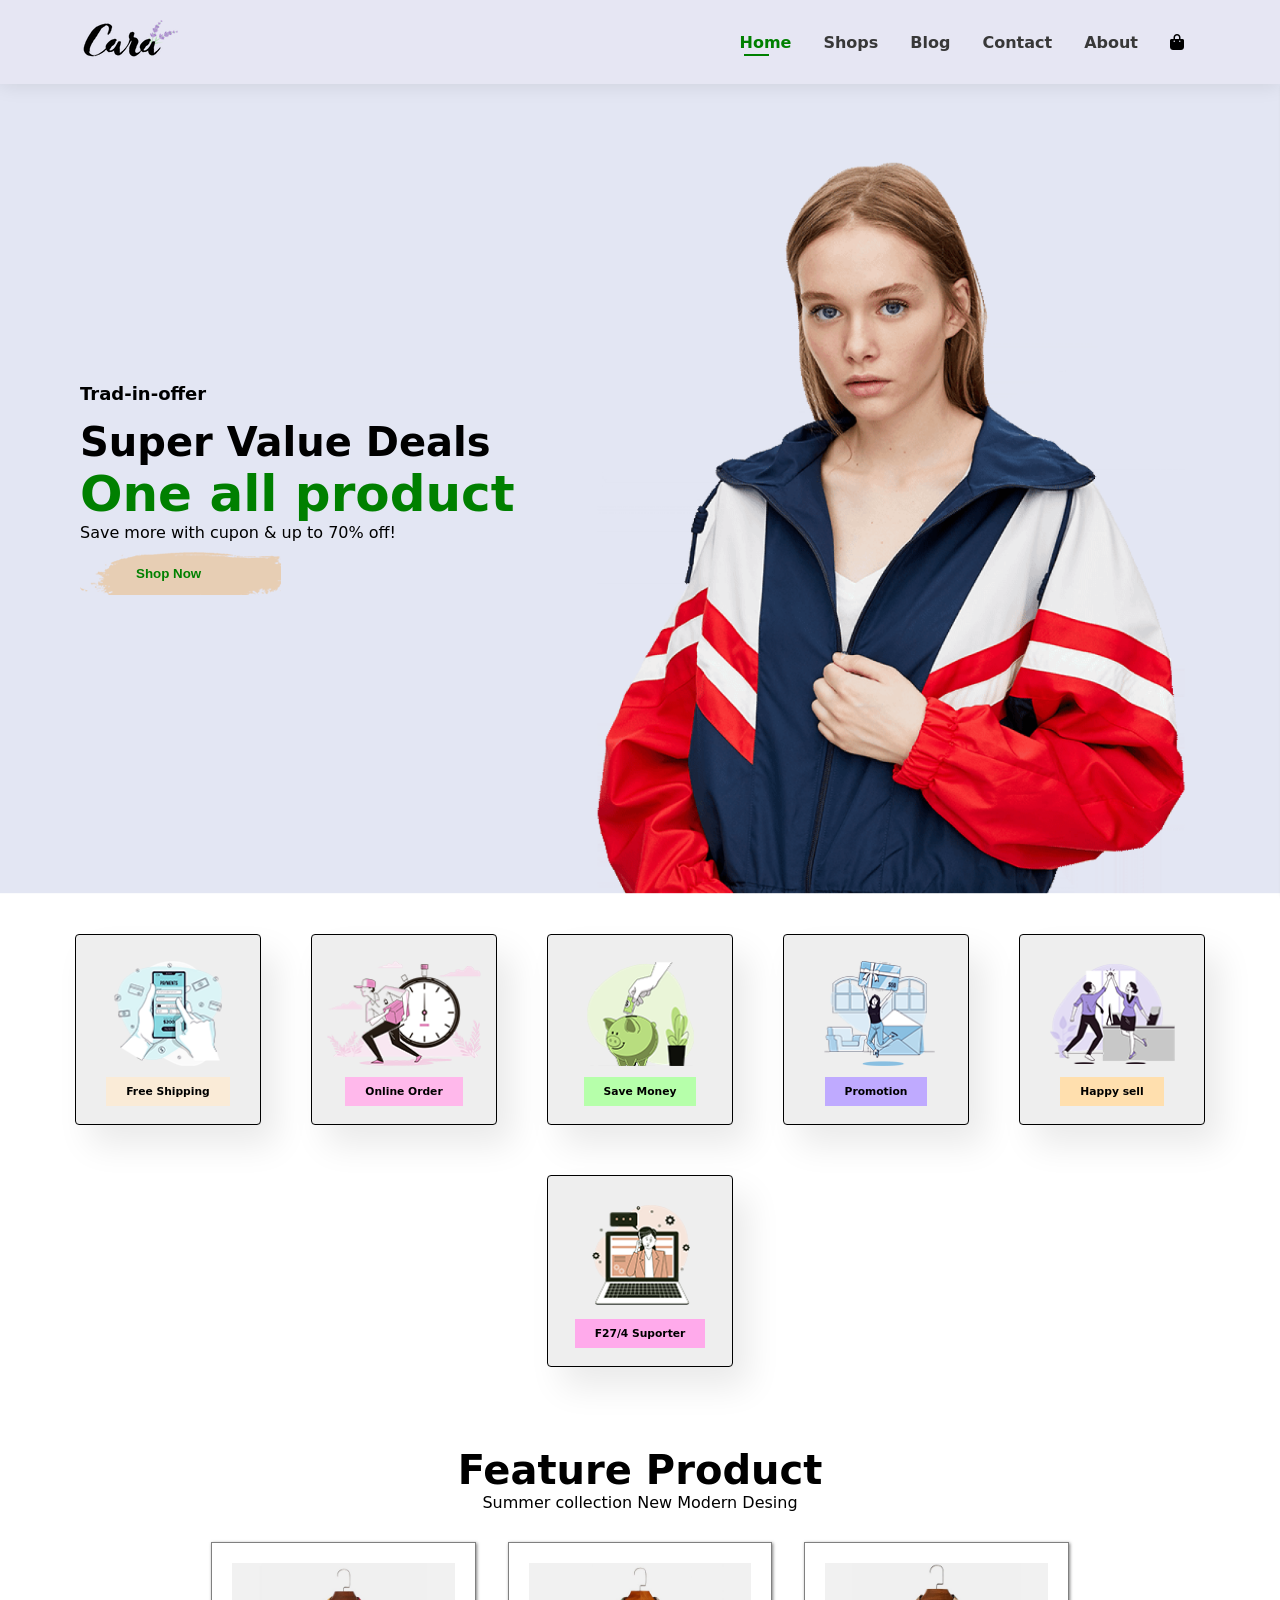
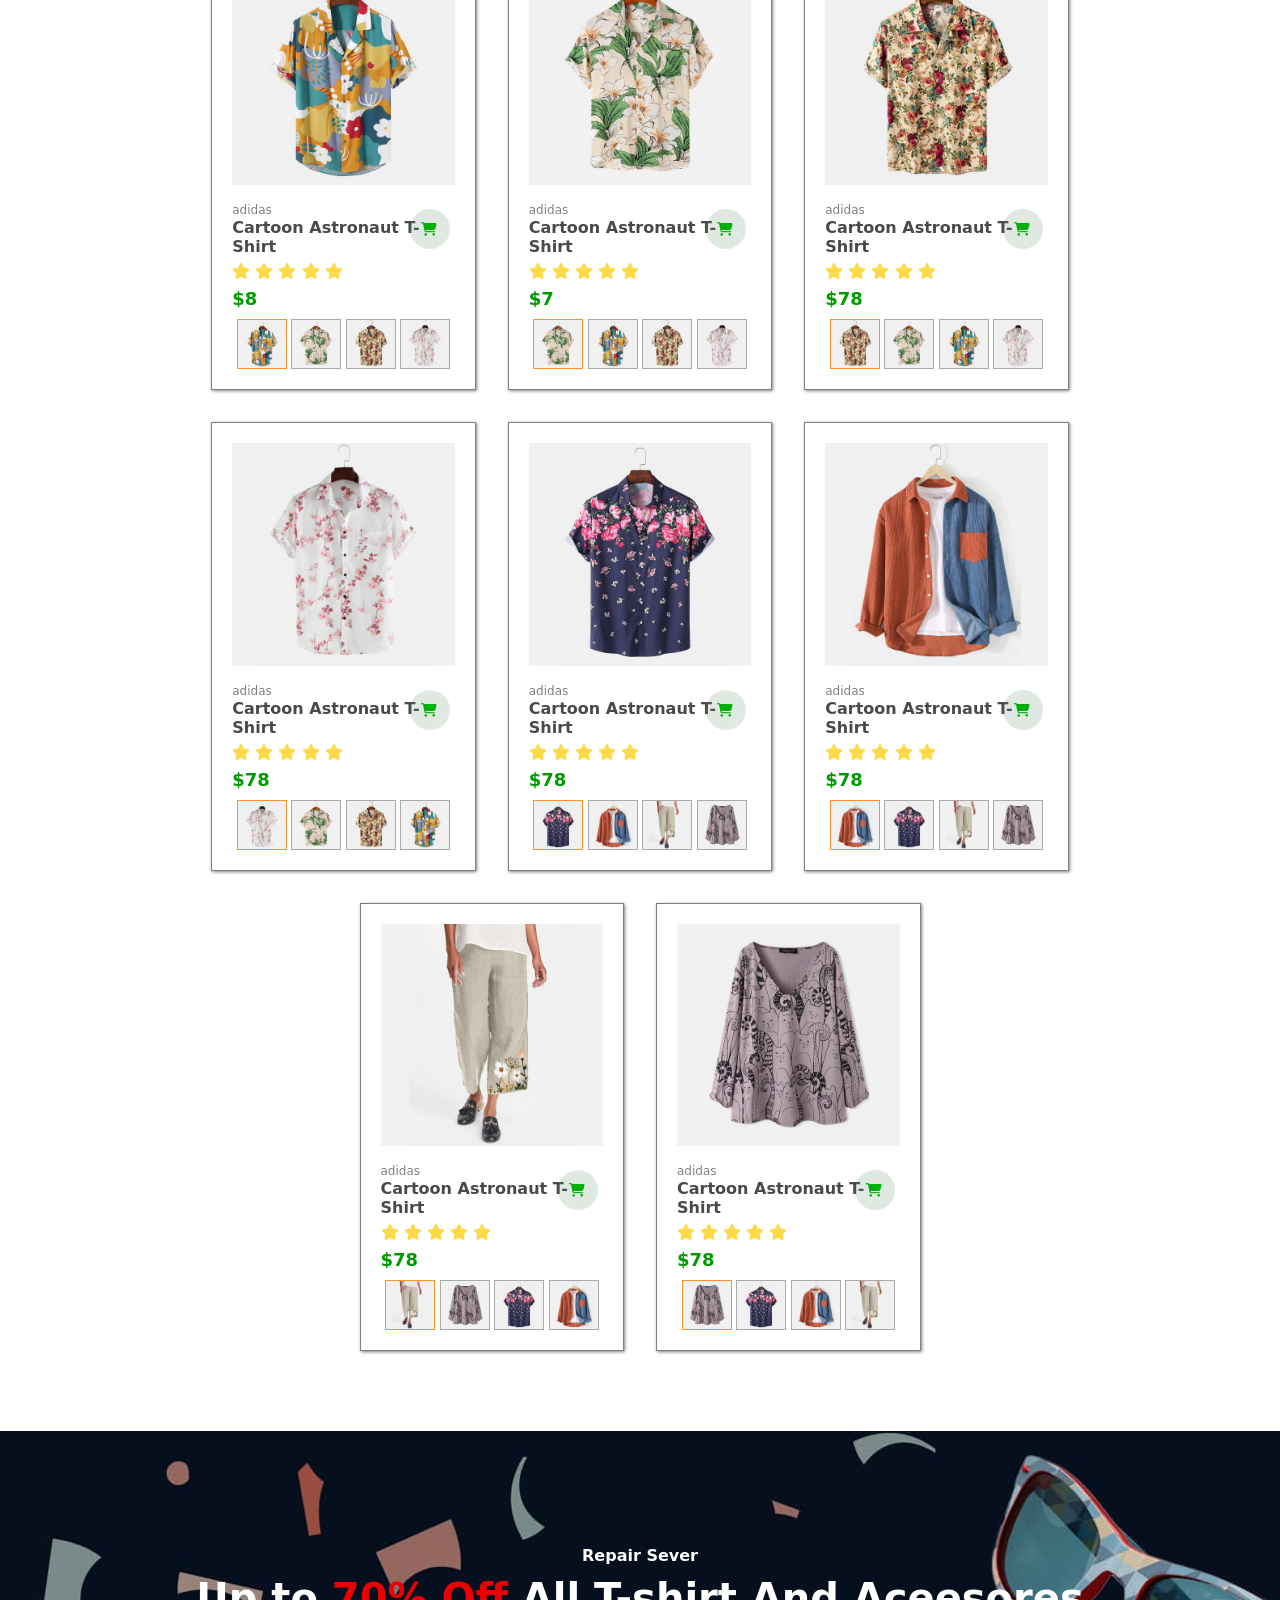
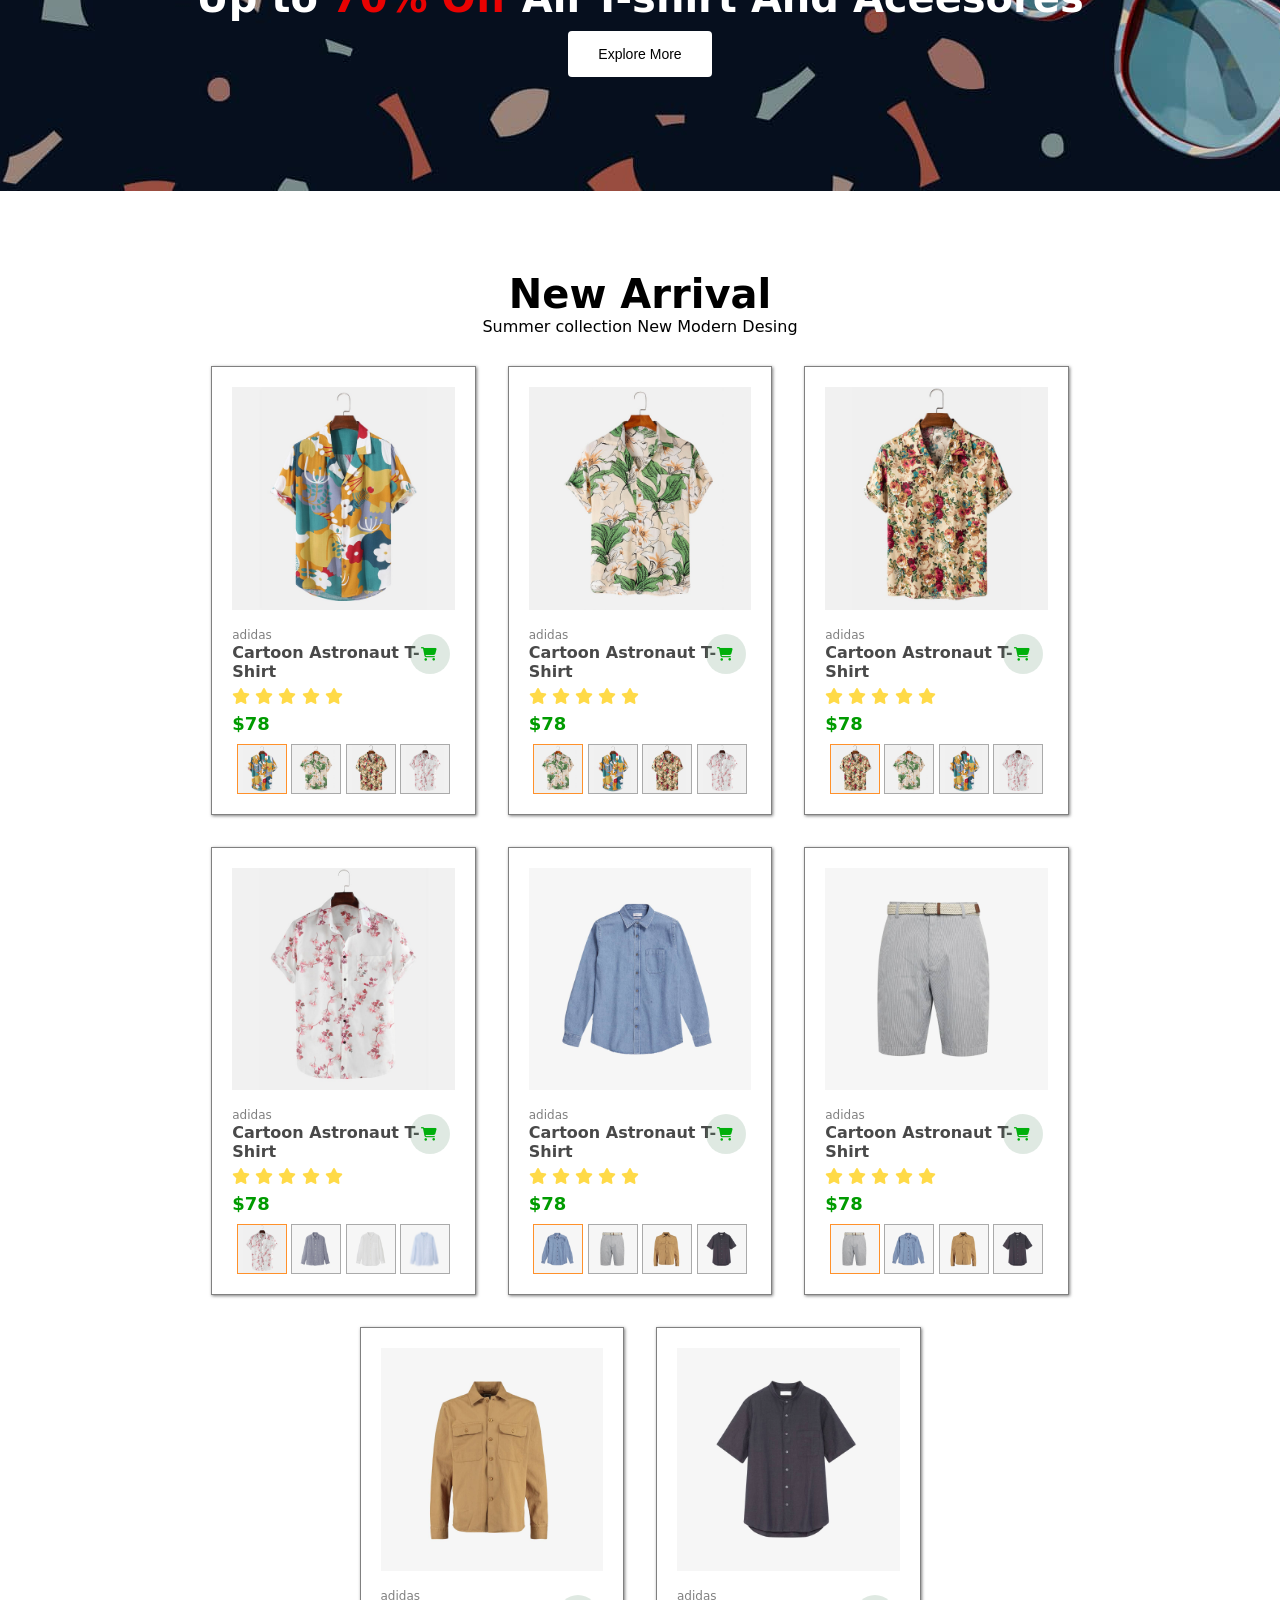
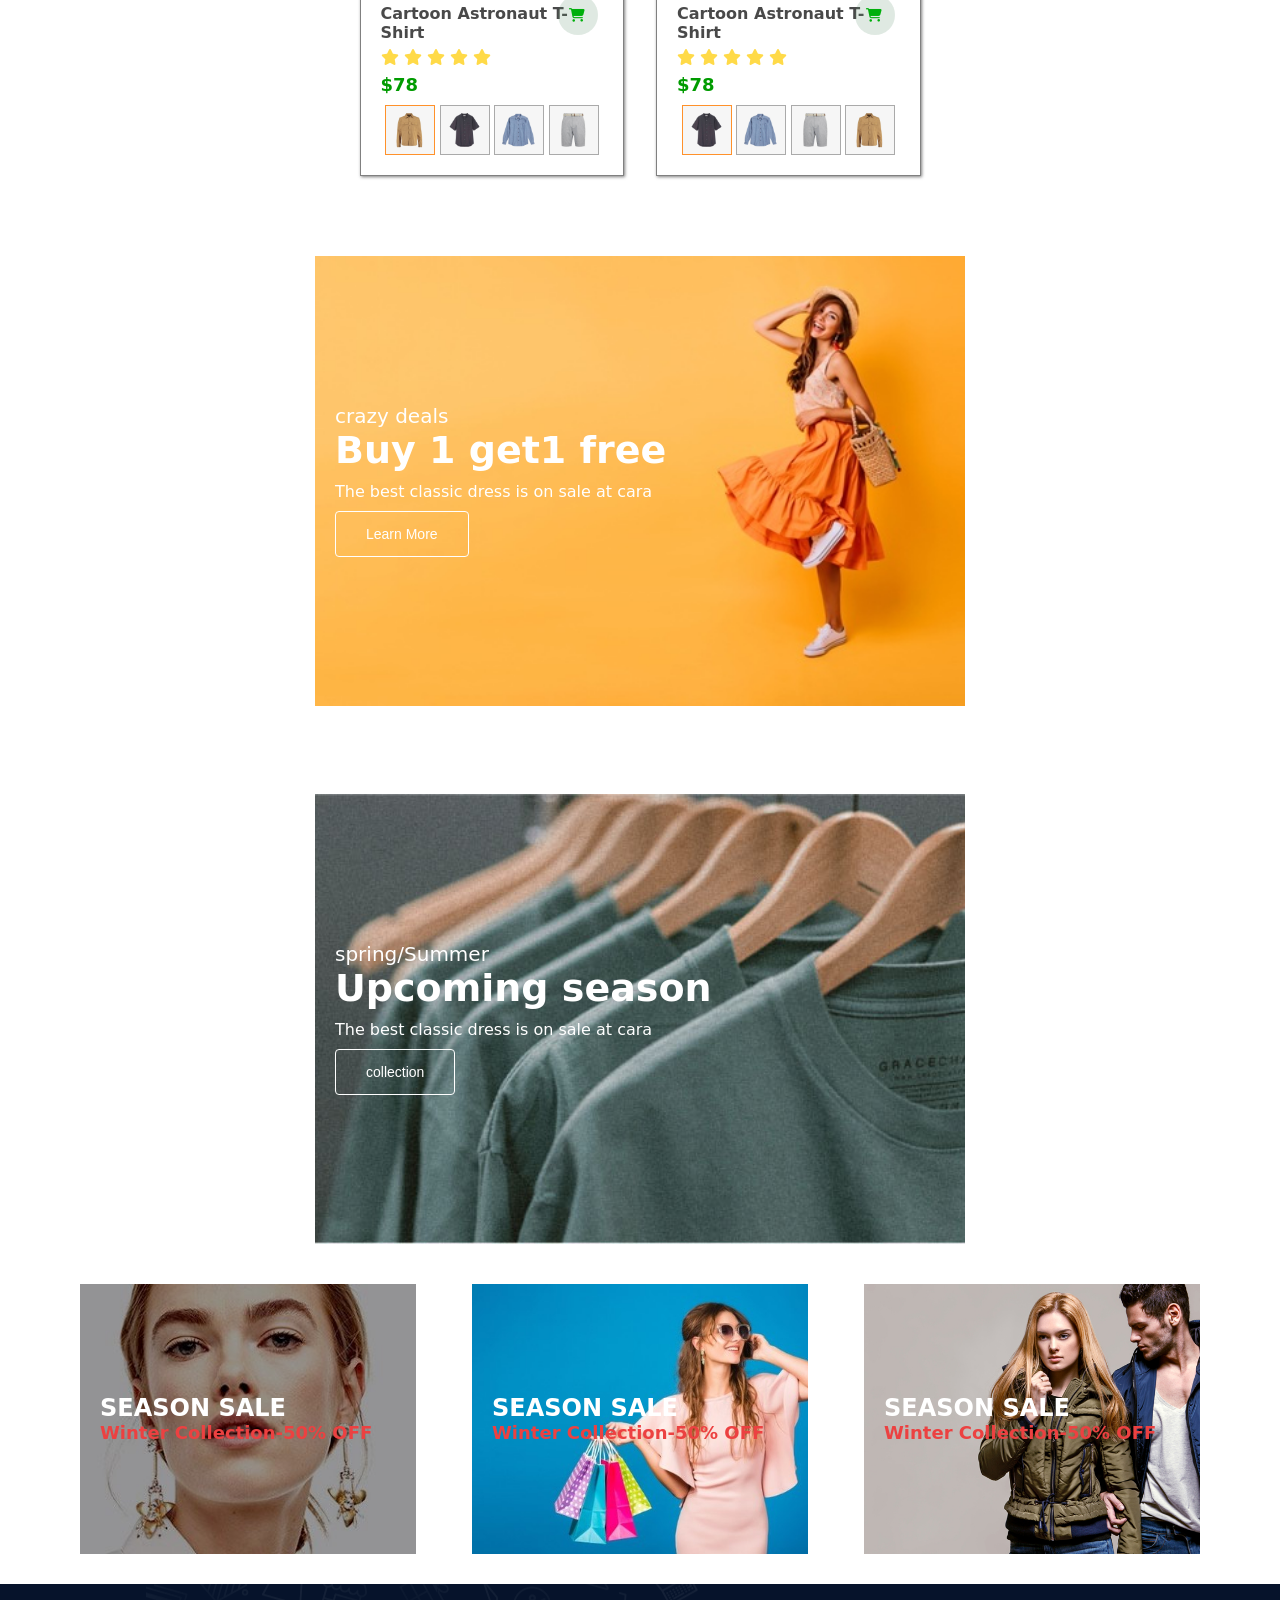
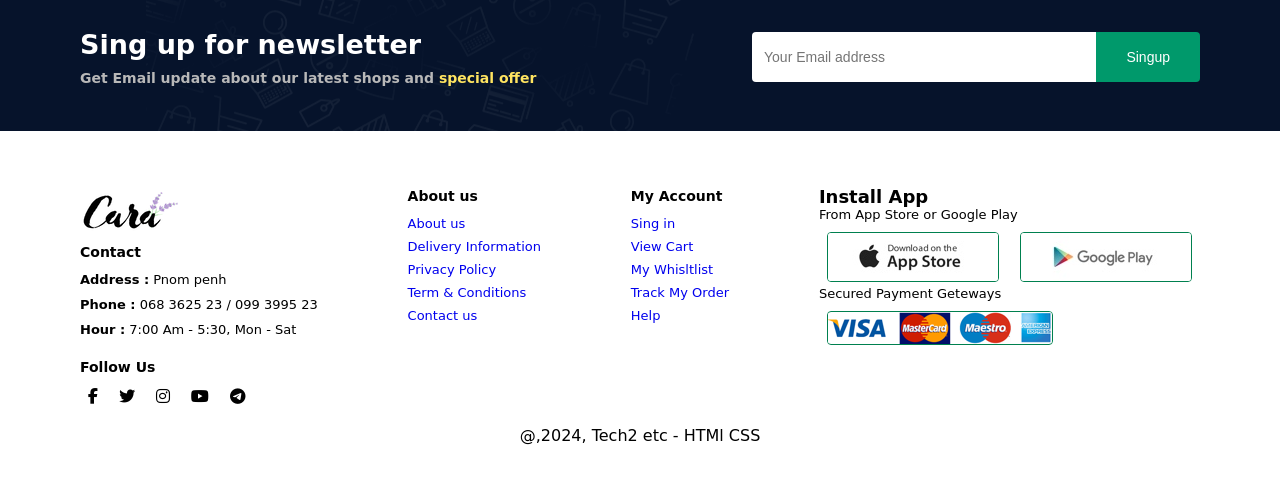
==== commit 00317485: "Update home.html" ====
--- a/Shops/home.html
+++ b/Shops/home.html
@@ -1,6 +1,9 @@
 <!DOCTYPE html>
 <html lang="en">
 <head>
+    <script async src="https://pagead2.googlesyndication.com/pagead/js/adsbygoogle.js?client=ca-pub-XXXXXXXXXXXX"
+     crossorigin="anonymous"></script>
+
     <meta charset="UTF-8">
     <meta name="viewport" content="width=device-width, initial-scale=1.0">
     <title>Document</title>
@@ -620,4 +623,4 @@
 
 
 </body>
-</html>+</html>
